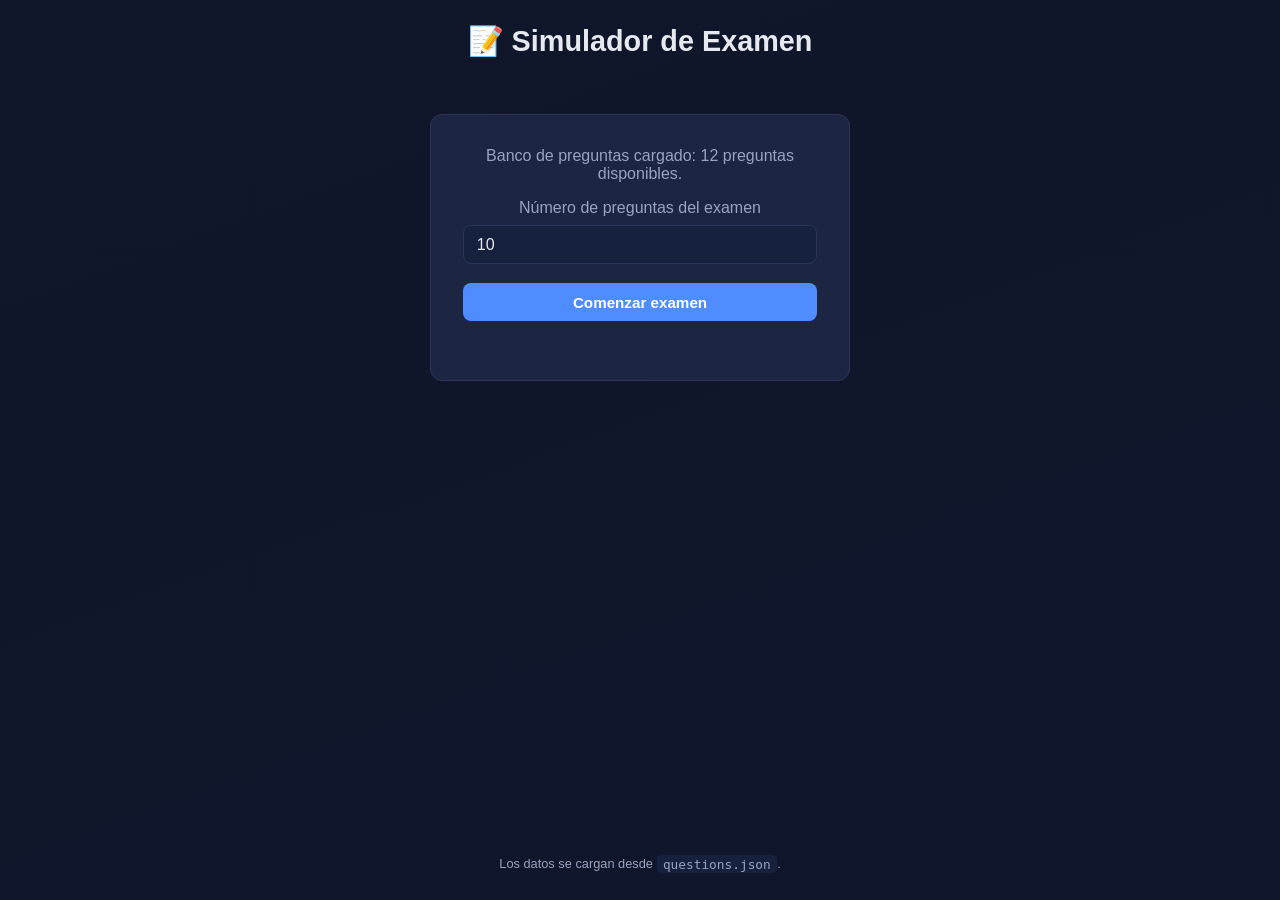
==== index.html @ 5fcb6e88 "Update README.md, index.html, questions.json, and 2 more files" ====
<!DOCTYPE html>
<html lang="es">
<head>
<meta charset="UTF-8">
<meta name="viewport" content="width=device-width, initial-scale=1.0">
<title>Simulador de Examen</title>
<link rel="stylesheet" href="style.css">
</head>
<body>

  <header class="app-header">
    <h1>📝 Simulador de Examen</h1>
  </header>

  <main>

    <!-- PANTALLA DE CONFIGURACIÓN -->
    <section id="setup-screen" class="screen">
      <div class="card">
        <p id="pool-info" class="pool-info">Cargando banco de preguntas…</p>

        <label for="num-questions">Número de preguntas del examen</label>
        <input type="number" id="num-questions" min="1" value="10">

        <button id="start-btn" class="btn btn-primary">Comenzar examen</button>
        <p id="setup-error" class="error-msg"></p>
      </div>
    </section>

    <!-- PANTALLA DE EXAMEN -->
    <section id="exam-screen" class="screen hidden">
      <div class="exam-header">
        <div class="exam-header-info">
          <h2>Examen — <span id="question-count">0</span> preguntas</h2>
          <p id="score-summary" class="score-summary">Aciertos: 0 / 0 corregidas</p>
        </div>
        <div class="exam-header-actions">
          <label for="new-exam-count" class="inline-label">Nº preguntas</label>
          <input type="number" id="new-exam-count" min="1" value="10">
          <button id="new-exam-btn" class="btn btn-secondary">🔄 Nuevo examen</button>
        </div>
      </div>

      <div id="questions-container"></div>
    </section>

  </main>

  <footer class="app-footer">
    <p>Los datos se cargan desde <code>questions.json</code>.</p>
  </footer>

  <script src="script.js"></script>
</body>
</html>
---- style.css ----
:root {
  --bg: #0f172a;
  --bg-soft: #16213e;
  --card-bg: #1c2541;
  --text: #e6e9f0;
  --text-muted: #9aa4bf;
  --accent: #4f8cff;
  --accent-hover: #6ea1ff;
  --correct: #34d399;
  --incorrect: #f87171;
  --border: #2c3557;
  --radius: 12px;
}

* {
  box-sizing: border-box;
}

body {
  margin: 0;
  min-height: 100vh;
  background: linear-gradient(160deg, var(--bg), #10162b 70%);
  color: var(--text);
  font-family: "Segoe UI", Roboto, Helvetica, Arial, sans-serif;
  display: flex;
  flex-direction: column;
}

.app-header {
  padding: 1.5rem 1rem 0.5rem;
  text-align: center;
}

.app-header h1 {
  margin: 0;
  font-size: 1.8rem;
}

main {
  flex: 1;
  width: 100%;
  max-width: 800px;
  margin: 0 auto;
  padding: 1rem 1rem 3rem;
}

.hidden {
  display: none !important;
}

/* --- Configuración --- */
.card {
  background: var(--card-bg);
  border: 1px solid var(--border);
  border-radius: var(--radius);
  padding: 2rem;
  max-width: 420px;
  margin: 2rem auto;
  text-align: center;
}

.pool-info {
  color: var(--text-muted);
  margin-top: 0;
}

.card label {
  display: block;
  margin-bottom: 0.5rem;
  color: var(--text-muted);
}

.card input[type="number"] {
  width: 100%;
  padding: 0.6rem 0.8rem;
  border-radius: 8px;
  border: 1px solid var(--border);
  background: var(--bg-soft);
  color: var(--text);
  font-size: 1rem;
  margin-bottom: 1.2rem;
}

.card input[type="number"]:focus {
  outline: 2px solid var(--accent);
}

.error-msg {
  color: var(--incorrect);
  min-height: 1.2em;
  margin: 0.6rem 0 0;
  font-size: 0.9rem;
}

/* --- Botones --- */
.btn {
  border: none;
  border-radius: 8px;
  padding: 0.65rem 1.1rem;
  font-size: 0.95rem;
  font-weight: 600;
  cursor: pointer;
  transition: background 0.15s ease, transform 0.05s ease;
}

.btn:active {
  transform: scale(0.97);
}

.btn-primary {
  background: var(--accent);
  color: #fff;
  width: 100%;
}

.btn-primary:hover {
  background: var(--accent-hover);
}

.btn-secondary {
  background: var(--bg-soft);
  color: var(--text);
  border: 1px solid var(--border);
}

.btn-secondary:hover {
  border-color: var(--accent);
  color: var(--accent-hover);
}

.btn-reveal {
  background: var(--accent);
  color: #fff;
  white-space: nowrap;
}

.btn-reveal:hover {
  background: var(--accent-hover);
}

.btn-reveal:disabled {
  background: var(--bg-soft);
  color: var(--text-muted);
  cursor: default;
}

/* --- Examen --- */
.exam-header {
  display: flex;
  justify-content: space-between;
  align-items: flex-start;
  flex-wrap: wrap;
  gap: 0.8rem;
  margin-bottom: 1.5rem;
}

.exam-header h2 {
  margin: 0 0 0.2rem;
  font-size: 1.3rem;
}

.score-summary {
  margin: 0;
  color: var(--text-muted);
  font-size: 0.9rem;
}

.exam-header-actions {
  display: flex;
  align-items: center;
  gap: 0.6rem;
  flex-wrap: wrap;
}

.inline-label {
  color: var(--text-muted);
  font-size: 0.9rem;
  white-space: nowrap;
}

.exam-header-actions input[type="number"] {
  width: 4.5rem;
  padding: 0.5rem 0.6rem;
  border-radius: 8px;
  border: 1px solid var(--border);
  background: var(--bg-soft);
  color: var(--text);
  font-size: 0.95rem;
}

.exam-header-actions input[type="number"]:focus {
  outline: 2px solid var(--accent);
}

.question-card {
  background: var(--card-bg);
  border: 1px solid var(--border);
  border-radius: var(--radius);
  padding: 1.2rem 1.4rem;
  margin-bottom: 1.2rem;
}

.question-header {
  display: flex;
  justify-content: space-between;
  align-items: flex-start;
  gap: 1rem;
  margin-bottom: 0.9rem;
}

.question-title {
  margin: 0;
  font-size: 1.05rem;
  line-height: 1.4;
  transition: color 0.2s ease;
}

.question-title.title-correct {
  color: var(--correct);
}

.question-title.title-incorrect {
  color: var(--incorrect);
}

.options-list {
  list-style: none;
  margin: 0;
  padding: 0;
}

.options-list li {
  border: 1px solid var(--border);
  border-radius: 8px;
  margin-bottom: 0.5rem;
  transition: background 0.15s ease, border-color 0.15s ease;
}

.options-list li:last-child {
  margin-bottom: 0;
}

.options-list label {
  display: flex;
  align-items: center;
  gap: 0.7rem;
  padding: 0.6rem 0.8rem;
  cursor: pointer;
}

.options-list input[type="radio"] {
  accent-color: var(--accent);
  width: 1.05rem;
  height: 1.05rem;
  flex-shrink: 0;
}

.options-list li.opt-correct {
  background: rgba(52, 211, 153, 0.12);
  border-color: var(--correct);
}

.options-list li.opt-incorrect {
  background: rgba(248, 113, 113, 0.12);
  border-color: var(--incorrect);
}

.options-list.answered label {
  cursor: default;
}

.app-footer {
  text-align: center;
  color: var(--text-muted);
  font-size: 0.8rem;
  padding: 1rem;
}

.app-footer code {
  background: var(--bg-soft);
  padding: 0.1rem 0.4rem;
  border-radius: 4px;
}
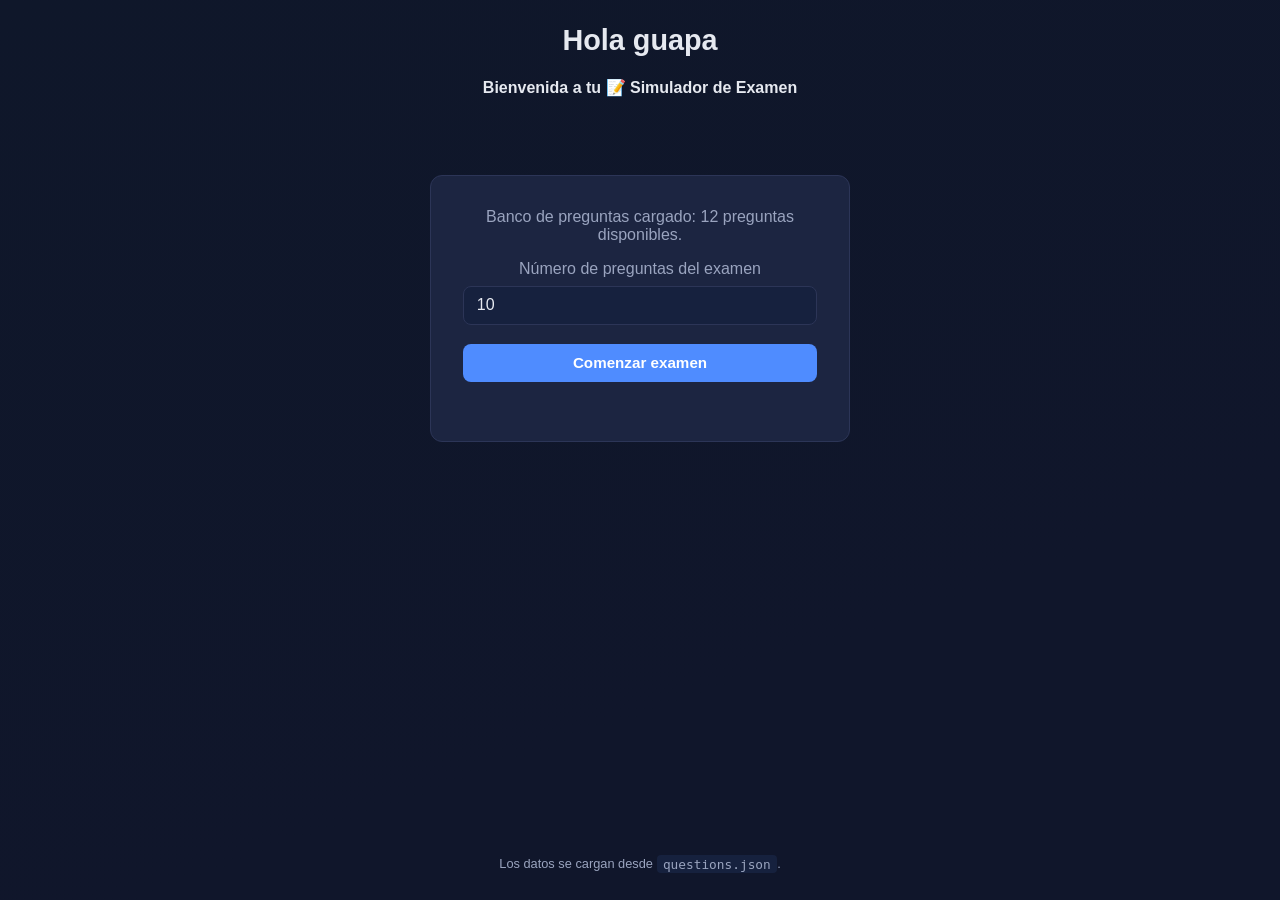
==== commit b082b773: "Update index.html" ====
--- a/index.html
+++ b/index.html
@@ -9,7 +9,8 @@
 <body>
 
   <header class="app-header">
-    <h1>📝 Simulador de Examen</h1>
+    <h1>Hola guapa</h1>
+    <h4>Bienvenida a tu 📝 Simulador de Examen</h4>
   </header>
 
   <main>
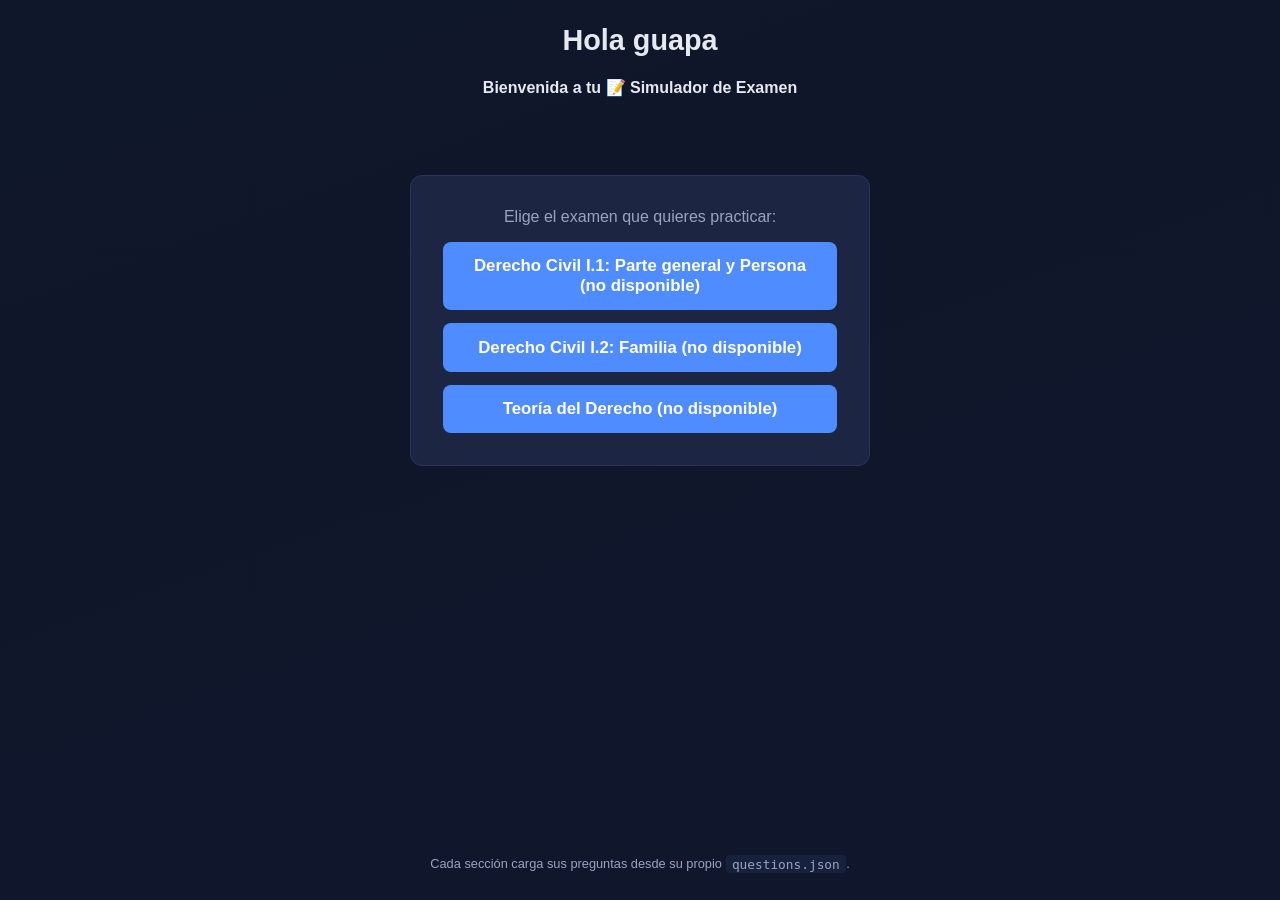
==== commit c1571e5a: "Update README.md, index.html, questions.json, and 8 more files" ====
--- a/index.html
+++ b/index.html
@@ -15,42 +15,23 @@
 
   <main>
 
-    <!-- PANTALLA DE CONFIGURACIÓN -->
-    <section id="setup-screen" class="screen">
-      <div class="card">
-        <p id="pool-info" class="pool-info">Cargando banco de preguntas…</p>
-
-        <label for="num-questions">Número de preguntas del examen</label>
-        <input type="number" id="num-questions" min="1" value="10">
-
-        <button id="start-btn" class="btn btn-primary">Comenzar examen</button>
-        <p id="setup-error" class="error-msg"></p>
+    <!-- PANTALLA DE INICIO: elección de sección -->
+    <section class="screen">
+      <div class="card menu-card">
+        <p class="pool-info">Elige el examen que quieres practicar:</p>
+        <nav class="menu-buttons">
+          <a class="btn btn-primary" href="secciones/examen1/index.html">Derecho Civil I.1: Parte general y Persona (no disponible)</a>
+          <a class="btn btn-primary" href="secciones/examen2/index.html">Derecho Civil I.2: Familia (no disponible)</a>
+          <a class="btn btn-primary" href="secciones/examen3/index.html">Teoría del Derecho (no disponible)</a>
+        </nav>
       </div>
-    </section>
-
-    <!-- PANTALLA DE EXAMEN -->
-    <section id="exam-screen" class="screen hidden">
-      <div class="exam-header">
-        <div class="exam-header-info">
-          <h2>Examen — <span id="question-count">0</span> preguntas</h2>
-          <p id="score-summary" class="score-summary">Aciertos: 0 / 0 corregidas</p>
-        </div>
-        <div class="exam-header-actions">
-          <label for="new-exam-count" class="inline-label">Nº preguntas</label>
-          <input type="number" id="new-exam-count" min="1" value="10">
-          <button id="new-exam-btn" class="btn btn-secondary">🔄 Nuevo examen</button>
-        </div>
-      </div>
-
-      <div id="questions-container"></div>
     </section>
 
   </main>
 
   <footer class="app-footer">
-    <p>Los datos se cargan desde <code>questions.json</code>.</p>
+    <p>Cada sección carga sus preguntas desde su propio <code>questions.json</code>.</p>
   </footer>
 
-  <script src="script.js"></script>
 </body>
 </html>
--- a/style.css
+++ b/style.css
@@ -36,6 +36,24 @@
   font-size: 1.8rem;
 }
 
+.back-link {
+  margin: 0 0 0.6rem;
+  text-align: left;
+  max-width: 800px;
+  margin-left: auto;
+  margin-right: auto;
+}
+
+.back-link a {
+  color: var(--text-muted);
+  text-decoration: none;
+  font-size: 0.9rem;
+}
+
+.back-link a:hover {
+  color: var(--accent-hover);
+}
+
 main {
   flex: 1;
   width: 100%;
@@ -64,6 +82,23 @@
   margin-top: 0;
 }
 
+/* --- Menú principal --- */
+.menu-card {
+  max-width: 460px;
+}
+
+.menu-buttons {
+  display: flex;
+  flex-direction: column;
+  gap: 0.8rem;
+}
+
+.menu-buttons .btn {
+  width: 100%;
+  padding: 0.9rem 1.1rem;
+  font-size: 1.05rem;
+}
+
 .card label {
   display: block;
   margin-bottom: 0.5rem;
@@ -94,12 +129,15 @@
 
 /* --- Botones --- */
 .btn {
+  display: inline-block;
   border: none;
   border-radius: 8px;
   padding: 0.65rem 1.1rem;
   font-size: 0.95rem;
   font-weight: 600;
   cursor: pointer;
+  text-decoration: none;
+  text-align: center;
   transition: background 0.15s ease, transform 0.05s ease;
 }
 
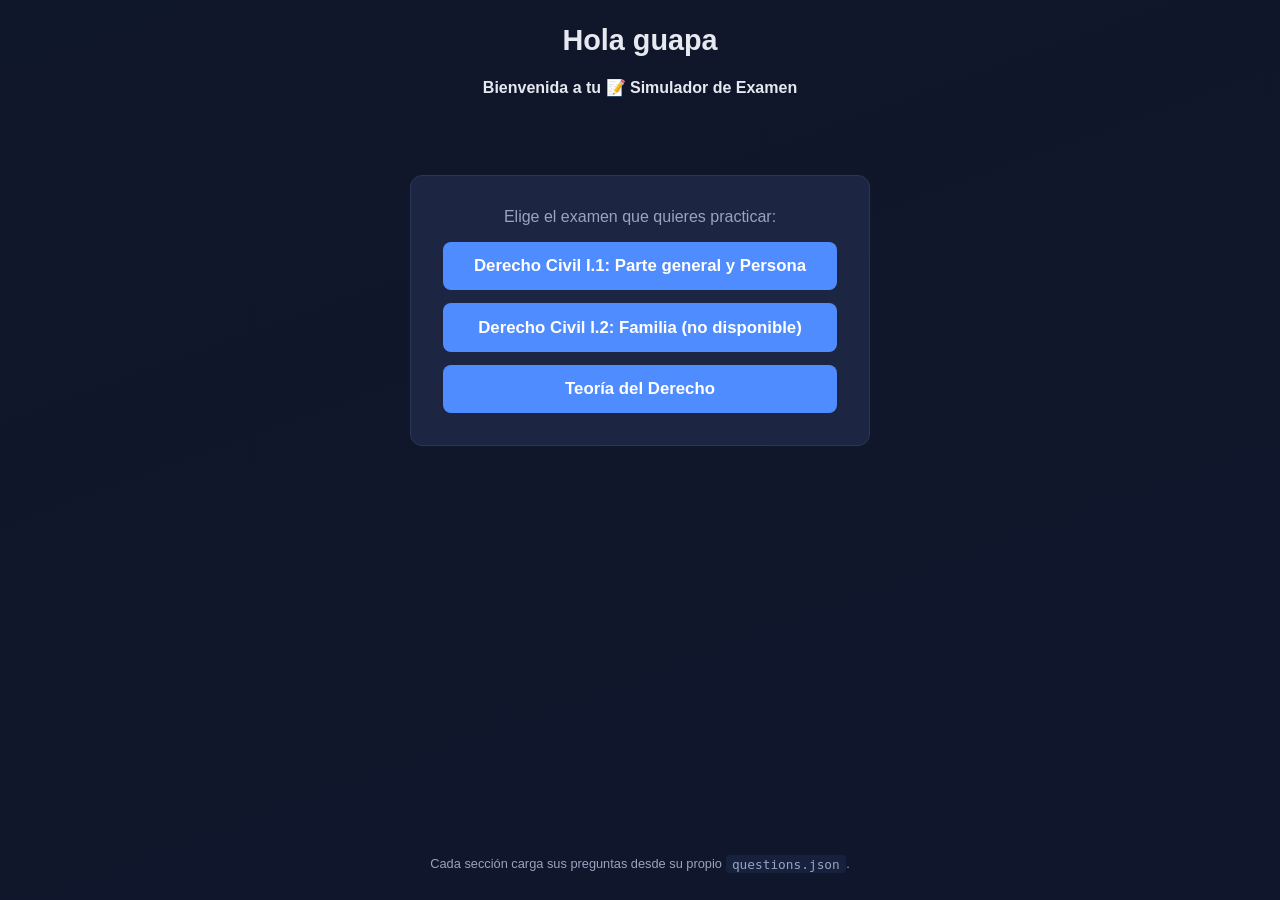
==== commit 1c3c6daa: "Update index.html, script.js, index.html, and 6 more files" ====
--- a/index.html
+++ b/index.html
@@ -20,9 +20,9 @@
       <div class="card menu-card">
         <p class="pool-info">Elige el examen que quieres practicar:</p>
         <nav class="menu-buttons">
-          <a class="btn btn-primary" href="secciones/examen1/index.html">Derecho Civil I.1: Parte general y Persona (no disponible)</a>
+          <a class="btn btn-primary" href="secciones/examen1/index.html">Derecho Civil I.1: Parte general y Persona</a>
           <a class="btn btn-primary" href="secciones/examen2/index.html">Derecho Civil I.2: Familia (no disponible)</a>
-          <a class="btn btn-primary" href="secciones/examen3/index.html">Teoría del Derecho (no disponible)</a>
+          <a class="btn btn-primary" href="secciones/examen3/index.html">Teoría del Derecho</a>
         </nav>
       </div>
     </section>
--- a/style.css
+++ b/style.css
@@ -307,6 +307,17 @@
   cursor: default;
 }
 
+.answer-explanation {
+  margin: 0.9rem 0 0;
+  padding: 0.7rem 0.9rem;
+  border-left: 3px solid var(--accent);
+  background: var(--bg-soft);
+  border-radius: 0 8px 8px 0;
+  color: var(--text-muted);
+  font-size: 0.9rem;
+  line-height: 1.45;
+}
+
 .app-footer {
   text-align: center;
   color: var(--text-muted);
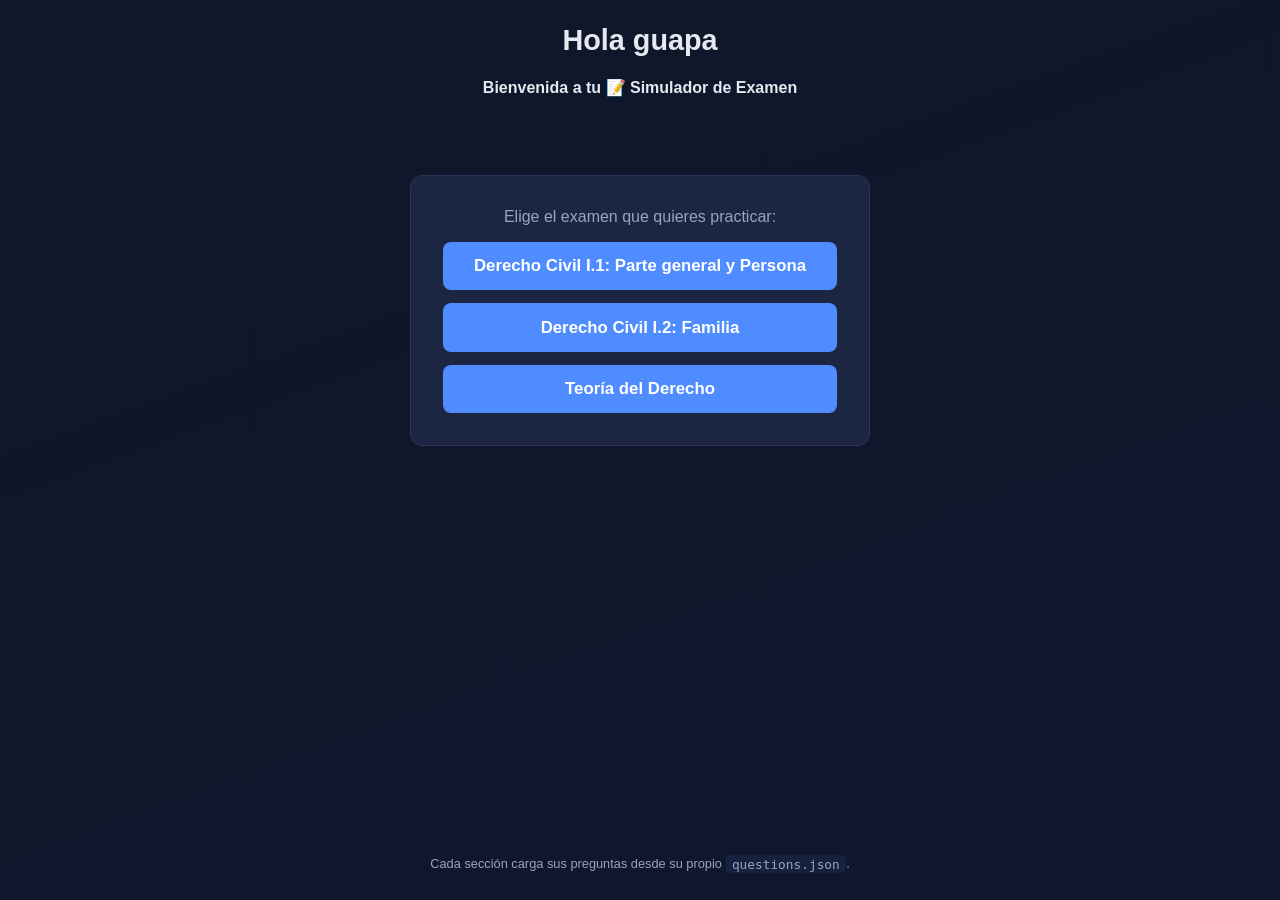
==== commit ba95f754: "Update index.html, index.html, questions.json, and 2 more files" ====
--- a/index.html
+++ b/index.html
@@ -21,7 +21,7 @@
         <p class="pool-info">Elige el examen que quieres practicar:</p>
         <nav class="menu-buttons">
           <a class="btn btn-primary" href="secciones/examen1/index.html">Derecho Civil I.1: Parte general y Persona</a>
-          <a class="btn btn-primary" href="secciones/examen2/index.html">Derecho Civil I.2: Familia (no disponible)</a>
+          <a class="btn btn-primary" href="secciones/examen2/index.html">Derecho Civil I.2: Familia</a>
           <a class="btn btn-primary" href="secciones/examen3/index.html">Teoría del Derecho</a>
         </nav>
       </div>
